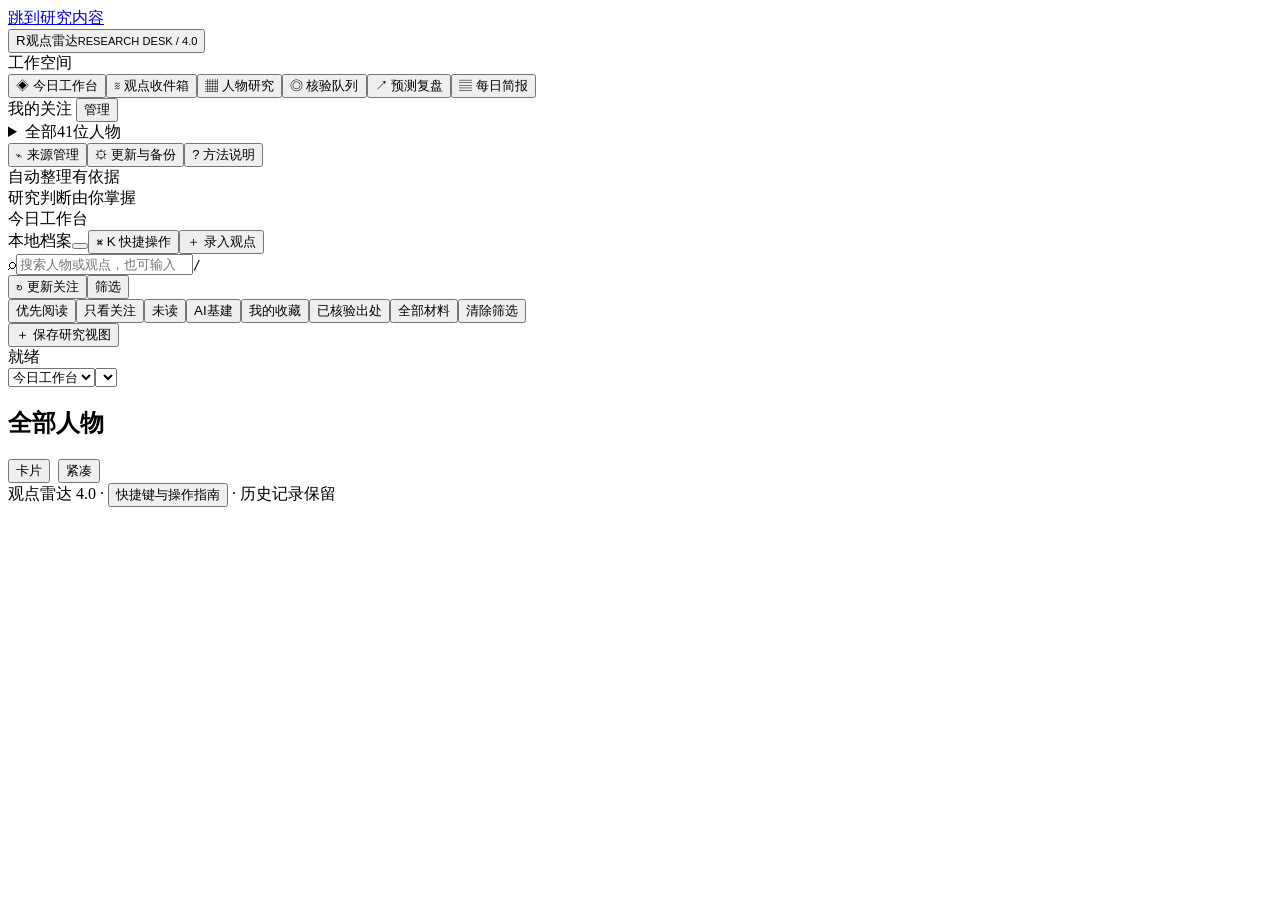
==== app-template.html @ 212599ec "Import investor-radar-local 4.0 baseline Co-Authored-By: Claude Opus 5.5 <noreply@anthropic.com> Cla" ====
<!doctype html><html lang="zh-CN"><head><meta charset="utf-8"><meta name="viewport" content="width=device-width,initial-scale=1"><meta name="referrer" content="no-referrer"><title>观点雷达 · 41人研究工作台</title><style>/* BASE_CSS */
.brief-row{padding:16px 0;border-bottom:1px solid var(--line)}.brief-row:last-child{border-bottom:0}.brief-row p{margin:8px 0}.brief-row .actions button{padding:6px 9px;font-size:12px}body{overflow-wrap:anywhere}.section-top>div{display:flex;gap:8px;flex-wrap:wrap;min-width:0;max-width:100%}.source-grid{grid-template-columns:repeat(2,minmax(0,1fr))}.source-card{min-width:0;overflow-wrap:anywhere}.layout>section{min-width:0}.board{display:grid;grid-template-columns:repeat(3,minmax(0,1fr));gap:14px}.person-card{background:var(--paper);border:1px solid var(--line);border-radius:10px;padding:19px;min-width:0}.person-card h3{margin:0;font-size:17px}.person-card .quote{font-size:13px;line-height:1.8;margin:13px 0;color:#43594e;display:-webkit-box;-webkit-line-clamp:4;-webkit-box-orient:vertical;overflow:hidden}.person-card .badges{display:flex;flex-wrap:wrap;gap:5px;margin:10px 0}.person-card .actions button{font-size:12px;padding:7px 10px}.tabs-detail{display:flex;gap:7px;flex-wrap:wrap;margin:16px 0}.table-wrap{overflow-x:auto}.table{border-collapse:collapse;width:100%;font-size:12px}.table td,.table th{text-align:left;padding:12px 9px;border-bottom:1px solid var(--line);line-height:1.7;vertical-align:top}.table th{white-space:nowrap;color:var(--muted);font-weight:500}.table td{overflow-wrap:anywhere}.table td a{overflow-wrap:anywhere}.metric{font-size:26px;font-weight:600;color:var(--green)}.method-step{padding:14px 0;border-bottom:1px solid var(--line)}.method-step h4{margin:0 0 8px;font-size:14px}.method-step p{margin:0}.field input[type=checkbox]{width:auto}.score-output{background:var(--soft);border-radius:8px;padding:18px;margin:18px 0;line-height:1.9;font-size:13px}.toolbar-filters{display:grid;grid-template-columns:repeat(4,minmax(0,1fr));gap:8px;margin:13px 0}.toolbar-filters select{width:100%}.history{margin:12px 0;padding:12px 14px;background:#f2f5ee;border-left:3px solid #8ba179;font-size:12px;line-height:1.9}.history del{background:#ffece6;text-decoration:line-through;color:#a25436}.history ins{background:#e4f1e7;text-decoration:none;color:#1e684c}.assessment{margin-top:12px;border-top:1px solid var(--line);padding-top:10px;font-size:12px;line-height:1.8}.error-box{padding:12px;background:#fff0e3;color:#8b4f28;border-radius:6px}.facts{font-size:13px;line-height:1.9}.facts li{margin:9px 0}.inline-label{display:flex;gap:8px;align-items:center;flex-wrap:wrap}.source-status{margin-top:10px;font-size:11px;line-height:1.8;color:var(--muted)}.column-pair{display:grid;grid-template-columns:1fr 1fr;gap:18px}.wide-label{overflow-wrap:anywhere}dialog{max-width:800px;max-height:88vh;overflow:auto}.dialog-header{display:flex;justify-content:space-between;align-items:center;gap:15px}.dialog-header h3{margin:0}.dialog-header button{flex-shrink:0}.empty{padding:26px;background:white;border:1px dashed var(--line);border-radius:9px;color:var(--muted);font-size:13px;line-height:1.9}.nav{gap:17px}.nav button{font-size:13px}.people details summary{color:var(--muted);font-size:11px;cursor:pointer;padding:12px 7px}.people .select-person{font-size:12px}.person .select-person small{display:none}.sidebar-sticky{position:sticky;top:15px;max-height:85vh;overflow:auto;padding-right:5px}.methodology a{overflow-wrap:anywhere}.input-note{font-size:11px;color:var(--muted);line-height:1.8;margin:0}.raw{color:var(--amber)}.version-line{font-size:11px;color:var(--muted);margin:8px 0}.processing-grid{display:grid;grid-template-columns:1fr 1fr;gap:16px}.processing-grid .wide{grid-column:1/-1}.status-count{font-size:12px;color:var(--muted)}.stat:nth-child(4) .value{font-size:18px}.forecast{background:white;border:1px solid var(--line);border-radius:10px;padding:18px;margin:12px 0}.forecast h3{margin:0;font-size:16px}.forecast p{font-size:13px;line-height:1.9;color:var(--muted)}
@media(max-width:1200px){.board{grid-template-columns:repeat(2,minmax(0,1fr))}.toolbar-filters{grid-template-columns:repeat(2,minmax(0,1fr))}.layout{grid-template-columns:195px minmax(0,1fr)}}@media(max-width:700px){header .top{display:block}header .live{display:inline-block;margin-top:12px}.board,.column-pair,.processing-grid,.source-grid{grid-template-columns:1fr}.toolbar-filters{grid-template-columns:1fr 1fr}.toolbar select{flex:1 0 100%}.toolbar button{white-space:nowrap}.nav{gap:15px}.nav button{font-size:12px}.nav{margin-bottom:16px}.person-card{padding:17px}.processing-grid .wide{grid-column:auto}.section-top select{max-width:100%}dialog{max-width:calc(100vw - 28px);padding:17px}}
/* UX_CSS */
/* PREMIUM_CSS */
</style></head><body>
<a class="skip-link" href="#workspace">跳到研究内容</a>
<div class="app-frame"><aside class="app-rail"><button class="brand" data-view="home" aria-label="返回今日工作台"><span class="brand-symbol">R</span><span>观点雷达<small>RESEARCH DESK / 4.0</small></span></button>
<div class="rail-label">工作空间</div><nav class="nav" aria-label="功能模块"><button data-view="home" class="active"><span>◈</span> 今日工作台</button><button data-view="timeline"><span>≋</span> 观点收件箱</button><button data-view="board"><span>▦</span> 人物研究</button><button data-view="review"><span>◎</span> 核验队列 <b id="railReviewCount"></b></button><button data-view="predictions"><span>↗</span> 预测复盘</button><button data-view="brief"><span>▤</span> 每日简报</button></nav>
<div class="rail-label rail-focus-title">我的关注 <button class="quiet" data-view="board">管理</button></div><div id="watchlist"></div>
<details class="rail-directory"><summary>全部41位人物</summary><div class="heading"><button class="quiet small" id="onlyFav">只看关注</button></div><div class="people" id="people"></div></details>
<nav class="nav rail-tools" aria-label="工具"><button data-view="sources"><span>⌁</span> 来源管理</button><button data-view="settings"><span>⚙</span> 更新与备份</button><button data-view="methods"><span>?</span> 方法说明</button></nav><div class="rail-note">自动整理有依据<br>研究判断由你掌握</div></aside>
<div class="app-content"><header class="app-topbar"><div class="breadcrumb"><span id="currentViewName">今日工作台</span><button id="currentScope" class="quiet" title="取消人物筛选" hidden></button></div><div class="top-actions"><span id="connection" class="live">本地档案</span><button id="themeToggle" aria-label="切换深色界面" title="界面主题"></button><button id="openCommands" title="快捷操作 Ctrl/⌘ K">⌘ K <span>快捷操作</span></button><button id="newOpinion" class="primary">＋ 录入观点</button></div></header>
<main class="shell" id="workspace" tabindex="-1"><div class="search-strip"><div class="search-field"><span>⌕</span><input id="search" type="search" aria-label="搜索" placeholder="搜索人物或观点，也可输入：关注 未读 近7天 AI"><kbd>/</kbd></div><button id="refreshFav" class="primary">↻ 更新关注</button><button id="toggleFilters" aria-expanded="false">筛选 <span id="filterCount"></span></button><button id="stop" hidden>停止</button></div>
<div class="quick-filters" id="quickFilters"><button data-preset="priority" class="active">优先阅读</button><button data-preset="focus">只看关注</button><button data-preset="unread">未读</button><button data-preset="ai">AI基建</button><button data-preset="saved">我的收藏</button><button data-preset="checked">已核验出处</button><button data-preset="all">全部材料</button><button id="resetFilters" class="quiet">清除筛选</button></div><div id="queryHint" class="query-hint" hidden></div>
<div class="view-memory"><div id="savedViews" class="saved-views" aria-label="已保存研究视图"></div><button id="saveCurrentView">＋ 保存研究视图</button></div><div id="activeFilters" class="active-filters" hidden aria-label="当前筛选条件"></div>
<div id="filterPanel" class="filter-panel" hidden><div class="toolbar-filters"><select id="groupFilter" aria-label="原稿分组"><option value="all">全部原稿分组</option><option>A</option><option>B</option><option>C</option><option>D</option><option>E</option><option>F</option><option>G</option></select><select id="ageFilter" aria-label="原稿年龄段"><option value="all">全部年龄段 · 待核验</option><option value="80">80岁及以上</option><option value="67">67–79岁</option><option value="55">55–66岁</option><option value="35">35–54岁</option><option value="under">35岁以下</option><option value="unknown">年龄未知</option></select><select id="marketFilter" aria-label="战场"><option value="all">全部主战场</option><option>一级</option><option>二级</option><option>债务</option><option>期权</option></select><select id="domainFilter" aria-label="领域"><option value="all">全部研究领域</option></select></div><button id="refreshAll">更新全部41人</button><p class="small">年龄与履历核验状态请在人物档案查看；快捷筛选和搜索条件会同时生效。</p></div>
<div class="connection-strip"><div class="progress"><div id="bar"></div></div><div id="status" role="status" aria-live="polite">就绪</div></div>
<div class="mobile-context"><select id="mobileView" aria-label="切换工作空间"><option value="home">今日工作台</option><option value="timeline">观点收件箱</option><option value="board">人物研究</option><option value="review">核验队列</option><option value="predictions">预测复盘</option><option value="brief">每日简报</option><option value="sources">来源管理</option><option value="settings">更新与备份</option><option value="methods">方法说明</option><option value="process">研究评估</option></select><select class="mobile-person" id="mobilePerson" aria-label="选择人物"></select></div><div class="legacy-stats" hidden><span id="peopleCount">41</span><span id="recordCount"></span><span id="recordCaption"></span><span id="predictionCount"></span><span id="predictionCaption"></span><span id="lastUpdate"></span><span id="storeStatus"></span><span id="favCount"></span></div>
<div class="layout"><section><section id="home" class="view" hidden><div id="homeContent"></div></section>
<section id="board" class="view"><div class="section-top"><h2 id="boardTitle">全部人物</h2><div class="layout-switch"><button data-density="cards">卡片</button><button data-density="compact">紧凑</button></div></div><div id="boardCards" class="board"></div></section>
<section id="brief" class="view" hidden><div class="section-top"><h2>每日更新简报</h2><div><input id="briefDate" type="date" aria-label="简报日期"><button id="exportBrief">导出Markdown简报</button></div></div><p class="small">统计随当前人物筛选变化。当天收录与材料发布日期分别计数；历史补录不冒充新观点。</p><div id="briefContent"></div></section>
<section id="review" class="view" hidden><div class="section-top"><h2>待核验队列</h2><div><button id="reviewNext">开始下一条复核</button><button id="reviewExport">导出队列CSV</button></div></div><div class="toolbar"><select id="reviewStatus" aria-label="队列状态"><option value="pending">全部待核验／争议</option><option value="followup">稍后复核</option><option value="excluded">已排除无关／疑似重复</option></select><label class="inline-label"><input id="reviewFav" type="checkbox">仅当前关注人物</label></div><p id="reviewCount" class="small"></p><p class="small">队列标记不改变核验状态。排除保留原始记录；新修订版本重新进入复核。</p><div id="reviewList"></div><button id="reviewMore" class="load-more" hidden>再显示30条</button></section>
<section id="timeline" class="view" hidden><div class="section-top"><h2 id="timelineTitle">观点收件箱</h2><button id="refreshSelected" hidden>更新此人</button></div><div class="toolbar"><select id="period" aria-label="时间筛选"><option value="all">全部记录（含日期待核验）</option><option value="30">近30天</option><option value="90">近90天</option><option value="2026">2026年</option></select><select id="kindFilter" aria-label="类型"><option value="all">全部内容</option><option value="opinion">人工整理观点</option><option value="lead">公开线索</option><option value="holding">持仓线索</option><option value="institution">机构披露</option><option value="draft">原稿备忘</option><option value="checked">出处／用户已核验</option><option value="saved">已收藏</option><option value="unread">未读</option></select><select id="versionFilter" aria-label="版本"><option value="latest">每条记录的最新版本</option><option value="all">含全部历史版本</option></select></div><div class="inbox-tools"><span id="inboxCount" class="small"></span><div><select id="inboxSort" aria-label="排序"><option value="priority">研究优先级</option><option value="date">材料日期最新</option></select><button id="markVisibleRead">当前显示标已读</button></div></div><div id="feed"></div><button id="more" class="load-more" hidden>再显示30条</button></section>
<section id="process" class="view" hidden><div class="box"><div class="section-top"><h3>研究评估</h3><button id="backReader">返回阅读面板</button></div><label class="field">待处理记录<select id="processItem"></select></label><p>保留原话与研究者解释的区别；改变核验、立场和评分时保存新的评估版本，不修改原始记录。</p><div id="processPreview"></div></div><form id="assessmentForm" class="box"><details class="evaluation-block" open><summary><b>01</b><span>确认出处<small>核对原文，再确认状态</small></span><i>⌄</i></summary><div class="processing-grid"><label class="field">1．核验状态<select id="aVerification"><option value="pending">待核验</option><option value="verified">我已核对原始出处与上下文</option><option value="disputed">存在争议／疑似错误</option></select></label><label class="field">出处类型<select id="aLevel"><option>L0</option><option>L1</option><option>L2</option><option>L3</option><option>L4</option></select></label><label class="field">证据与命题匹配<select id="aMatch"><option value="direct">直接支持当前命题</option><option value="partial">只支持部分内容</option><option value="none">不能支持</option></select></label></div></details><details class="evaluation-block" open><summary><b>02</b><span>解码命题<small>标的、期限、立场与适用条件</small></span><i>⌄</i></summary><div class="processing-grid"><label class="field">标的／指标<input id="aTarget" placeholder="例如：AI基建资本开支"></label><label class="field">期限／适用范围<input id="aHorizon" placeholder="例如：未来12个月；不能补写成作者承诺"></label><label class="field">立场<select id="aStance"><option value="unassigned">未解码</option><option value="bullish">看多／上升</option><option value="bearish">看空／下降</option><option value="neutral">中性</option><option value="conditional">条件判断</option></select></label><label class="field">主题<input id="aTopic" placeholder="例如：AI、宏观、信用"></label><label class="field">2．命题可检验度<select id="aFalsifiable"><option value="vague">模糊，暂不可结算</option><option value="partial">部分明确</option><option value="clear">标的、指标、期限和规则明确</option></select></label><label class="field wide">研究者解释与适用条件<textarea id="aInterpretation" placeholder="标注哪些是自己的操作化定义，以及什么情况会改变判断"></textarea></label></div></details><details class="evaluation-block" ><summary><b>03</b><span>核对仓位<small>仅在主体、报告期与范围可比时填写</small></span><i>⌄</i></summary><div class="processing-grid"><label class="field">3．仓位关联<select id="aHoldings"><option value="unknown">资料不足</option><option value="consistent">可比范围内一致</option><option value="divergent">可比范围内表面背离</option><option value="incomparable">不可比较（不同主体／期间／对冲）</option><option value="not-applicable">不适用</option></select></label><label class="field">仓位报告期<input id="aHoldingsDate" type="date"></label><label class="field wide">仓位证据链接<input id="aHoldingsUrl" type="url" placeholder="https://…"></label></div></details><details class="evaluation-block" ><summary><b>04</b><span>时效与交叉证据<small>研究参数可调整，转载不算独立证据</small></span><i>⌄</i></summary><div class="processing-grid"><label class="field">4．研究半衰期（天，可调整）<input id="aHalfLife" type="number" min="1" max="3650" value="90" required></label><label class="field">5．独立交叉证据数<input id="aCross" type="number" min="0" max="100" value="0"></label><label class="field wide">独立证据链接（每行一个；转载不算独立）<textarea id="aCrossUrls"></textarea></label></div></details><details class="evaluation-block" ><summary><b>05</b><span>我的判断<small>记录个人立场及四维观察</small></span><i>⌄</i></summary><div class="processing-grid"><label class="field">我的立场<select id="aPersonal"><option value="uncertain">存疑</option><option value="agree">认同</option><option value="disagree">反对</option></select></label><label class="field">消息驱动<select id="aNews"><option value="0">未判断</option><option value="1">支持</option><option value="-1">反对</option></select></label><label class="field">技术指标<select id="aTechnical"><option value="0">未判断</option><option value="1">支持</option><option value="-1">反对</option></select></label><label class="field">市场情绪<select id="aSentiment"><option value="0">未判断</option><option value="1">支持</option><option value="-1">反对</option></select></label><label class="field">大盘环境<select id="aMarket"><option value="0">未判断</option><option value="1">支持</option><option value="-1">反对</option></select></label></div></details><div id="assessmentCoach" class="assessment-coach"></div><div id="scorePreview" class="score-output"></div><div class="actions"><button class="primary" type="submit">保存评估版本</button><button id="predictFromAssessment" type="button">登记可检验预测</button></div></form></section>
<section id="predictions" class="view" hidden><div class="section-top"><h2>预测记分卡</h2><div><button id="newPrediction" class="primary">登记预测</button><button id="settleAll">检查到期／试算</button></div></div><div class="notice">只统计事先登记、规则完整且已复核的预测。结果分为未到期、缺数据、待复核、命中、未命中和无法结算。默认至少20个已结算样本才进入对应领域排名。</div><div class="toolbar"><select id="rankDomain"><option value="all">全部领域（不混合排名）</option></select><select id="rankHorizon"><option value="all">全部期限（不混合排名）</option><option value="short">≤90天</option><option value="medium">91–365天</option><option value="long">＞365天</option></select></div><div id="ranking"></div><div id="forecastList"></div><div class="box"><h3>导入结果数据（CSV）</h3><p>CSV列：symbol,date,value,currency,sourceUrl,adjustment。日期为结果观察日；价格、指标和币种必须与登记规则一致。导入后可自动试算，确认后才进入排名。</p><div class="actions"><button id="priceTemplate">下载空白CSV模板</button><button id="importPricesBtn">导入CSV</button><input id="importPrices" type="file" accept=".csv,text/csv" hidden></div></div></section>
<section id="sources" class="view" hidden><div class="section-top"><h2>来源登记与可用状态</h2><button id="addSource">添加公开来源</button></div><p class="small">人工入口、公开RSS、报道发现、机构备案分别显示。能打开网页不代表它是可读取的RSS；采集失败不会清除旧记录。</p><div id="sourceCards" class="source-grid"></div></section>
<section id="methods" class="view methodology" hidden>/* METHODOLOGY_HTML */</section>
<section id="settings" class="view" hidden><div class="box"><h3>更新与本地文件</h3><div class="fields"><label class="field">联网模式<select id="mode"><option value="auto">自动：本地服务优先，公开RSS中转备用</option><option value="local">只用本地服务</option><option value="relay">公开RSS中转 · 免安装</option><option value="direct">直接连接 · 需源站允许跨域</option><option value="offline">离线阅读</option></select></label><label class="field">网页更新间隔<select id="interval"><option value="0">仅手动</option><option value="30">30分钟</option><option value="60">1小时</option><option value="180">3小时</option></select></label><label class="field wide">本地服务地址<input id="localUrl" type="url"></label><label class="field wide">HTTPS RSS中转模板（包含 {url}）<input id="relayUrl"></label><label class="field wide">SEC User-Agent（真实名称＋联系邮箱；只发送给SEC）<input id="secUserAgent" placeholder="Your Name your-contact@example.com"></label><label class="field">进入分领域排名的最低样本数<input id="rankMinimum" type="number" min="5" max="500" value="20"></label><label class="inline-label"><input id="autoStart" type="checkbox"> 打开时自动更新关注</label></div><div class="actions"><button id="saveSettings" class="primary">保存设置</button><button id="syncFiles">同步本地档案</button><button id="saveFiles">保存到本地JSON</button></div><p>双击HTML时使用浏览器缓存，导出备份后可合并回JSON。本地服务运行时可同步／保存文件；文件版本发生变化会拒绝覆盖，先同步再保存。网页关闭后不会运行定时器，离线时只能阅读缓存。</p><p>公开中转会收到公开RSS地址／检索词，可能有配额和索引延迟；付费全文、登录平台和闭门材料仍需原平台阅读。</p></div>
<div class="box"><h3>备份、迁移与导出</h3><div class="actions"><button id="export">导出完整JSON备份</button><button id="importBtn">导入新版／26人版备份</button><input id="import" type="file" accept="application/json,.json" hidden><button id="exportTimeline">导出观点CSV</button><button id="exportScorecard">导出预测CSV</button></div><p>导入合并记录并保留既有历史；联网设置保留当前值。旧版收藏、已读、关注和RSS迁移。浏览器存储不足会明确报错，不静默删除历史。</p></div>
<div class="box"><h3>定时采集与行情数据源</h3><p>完整包附有每日采集脚本和可选Windows计划任务安装脚本。采集器支持RSS／Atom及EDGAR；默认全名单每天检查一次，SEC需单独启用主体映射并填写User-Agent。</p><button id="addPriceSource">添加公开结果CSV来源</button><div id="priceSources"></div><p>行情不预设未经验证的免费接口。可以添加可公开读取、符合结果CSV格式的HTTPS地址，或手工导入数据；缺数据时不结算。定时脚本会获取启用的结果来源并对到期预测试算。</p></div><div class="box"><h3>最近获取状态</h3><div id="statusList" class="status-list"></div></div></section>
</section></div><div class="footer">观点雷达 4.0 · <button class="quiet" id="footerHelp">快捷键与操作指南</button> · 历史记录保留</div></main></div></div>
<dialog id="triageDialog"><div class="dialog-header"><h3>安排复核</h3><button data-close="triageDialog">关闭</button></div><p id="triagePreview" class="small"></p><form id="triageForm"><input id="triageItem" type="hidden"><label class="field">队列状态<select id="triageStatus"><option value="pending">恢复待核验</option><option value="followup">稍后复核</option><option value="irrelevant">排除无关报道</option><option value="duplicate">疑似重复报道</option></select></label><label class="field" style="margin-top:12px">备注（排除／重复时必填）<textarea id="triageNote" maxlength="3000"></textarea></label><div class="actions"><button type="submit" class="primary">追加队列标记</button></div></form><p class="input-note">不会删除档案，也不会把线索标为已核验。</p></dialog>
<dialog id="opinionDialog"><div class="dialog-header"><h3 id="opinionDialogTitle">录入观点</h3><button data-close="opinionDialog">关闭</button></div><form id="opinionForm"><input id="editId" type="hidden"><div class="fields"><label class="field">人物<select id="oPerson"></select></label><label class="field">内容类型<select id="oKind"><option value="opinion">人工整理观点</option><option value="lead">公开线索</option><option value="holding">持仓线索</option><option value="institution">机构披露</option></select></label><label class="field wide">标题<input id="oTitle" required maxlength="300"></label><label class="field wide">原话／忠实摘要<textarea id="oSummary" required maxlength="15000"></textarea></label><label class="field wide">原始出处链接<input id="oUrl" type="url" required></label><label class="field">本人表态日期（未知可空）<input id="oStatement" type="date"></label><label class="field">来源发布日期（未知可空）<input id="oPublished" type="date"></label><label class="field">出处类型<select id="oLevel"><option>L0</option><option>L1</option><option>L2</option><option>L3</option><option>L4</option></select></label><label class="field">核验状态<select id="oVerification"><option value="pending">待核验</option><option value="verified">我已核验原文与上下文</option><option value="disputed">有争议</option></select></label></div><div class="actions"><button class="primary" type="submit">保存新记录／修订版本</button></div><p class="input-note">修订保留原记录。机构持仓不能自动转换为个人言论；未知日期不要猜测填入。</p></form></dialog>
<dialog id="personDialog"><div class="dialog-header"><h3 id="personDialogName"></h3><button data-close="personDialog">关闭</button></div><div id="personDialogBody"></div><form id="factForm"><h4>补充一项核验事实</h4><input id="factPerson" type="hidden"><div class="fields"><label class="field">事实类型<select id="factType"><option value="general">身份／专长／其他事实</option><option value="conflict">具体利益关联</option></select></label><label class="field">状态<select id="factStatus"><option value="pending">待核验</option><option value="verified">用户已核验</option><option value="disputed">存在争议</option></select></label><label class="field wide">事实描述<textarea id="factText" required maxlength="5000"></textarea></label><label class="field wide">出处链接<input id="factUrl" type="url" required></label><label class="field">确认出生日期（可空，需证据）<input id="factBirth" type="date"></label></div><div class="actions"><button class="primary" type="submit">追加事实记录</button></div></form></dialog>
<dialog id="predictionDialog"><div class="dialog-header"><h3>登记可检验预测</h3><button data-close="predictionDialog">关闭</button></div><form id="predictionForm"><div class="fields"><label class="field">人物<select id="pPerson"></select></label><label class="field">领域<input id="pDomain" required placeholder="例如：AI、宏观、信用"></label><label class="field wide">关联观点<select id="pOpinion"><option value="">研究者自行登记（不归为本人原话）</option></select></label><label class="field wide">命题与条件<textarea id="pClaim" required maxlength="5000"></textarea></label><label class="field">标的／指标代码（自行定义）<input id="pSymbol" required placeholder="例如：SPY、AI_CAPEX"></label><label class="field">币种／单位<input id="pCurrency" required value="USD" placeholder="USD、CNY、PERCENT等"></label><label class="field">到期日期<input id="pDue" type="date" required></label><label class="field">指标口径<select id="pAdjustment"><option value="source_close">来源提供的收盘值／指标值</option><option value="adjusted_close">已确认复权收盘价</option></select></label><label class="field">成功条件<select id="pOperator"><option value="gte">结果值 ≥ 阈值</option><option value="lte">结果值 ≤ 阈值</option><option value="return_gte">较登记基准变化 ≥ 阈值%</option><option value="return_lte">较登记基准变化 ≤ 阈值%</option></select></label><label class="field">成功阈值<input id="pThreshold" type="number" step="any" required></label><label class="field">基准值（变化率规则必填）<input id="pBaseline" type="number" step="any"></label><label class="field">基准观察日期<input id="pBaselineDate" type="date"></label><label class="field wide">基准数据来源（变化率规则必填）<input id="pBaselineUrl" type="url"></label><label class="field wide">证据链接<input id="pEvidenceUrl" type="url" required></label><label class="field wide">预测归属<select id="pAttribution"><option value="analyst">研究者操作化定义，尚非作者的量化承诺</option><option value="author">作者明确提出同一规则，已核对出处</option></select></label></div><p class="input-note">到期日前7天内最近的同币种、同口径数据用于试算；无合格数据则待处理。登记后不修改结算规则，修正时另登记预测并保留原条目。</p><div class="actions"><button class="primary" type="submit">锁定规则并登记</button></div></form></dialog>
<dialog id="sourceDialog"><div class="dialog-header"><h3>添加公开来源</h3><button data-close="sourceDialog">关闭</button></div><form id="sourceForm"><div class="fields"><label class="field">人物<select id="sPerson"></select></label><label class="field">来源类型<select id="sType"><option value="rss">RSS / Atom</option><option value="manual">人工阅读入口</option><option value="edgar">SEC主体备案</option></select></label><label class="field wide">来源名称<input id="sName" required></label><label class="field wide">HTTPS地址（SEC可由CIK生成）<input id="sUrl" type="url"></label><label class="field">SEC CIK（仅SEC）<input id="sCik" inputmode="numeric"></label><label class="field">SEC法律主体英文全名（仅SEC）<input id="sEntity"></label><label class="field">文章作者筛选（可空）<input id="sAuthor"></label><label class="field">出处类型<select id="sLevel"><option>L0</option><option>L1</option><option>L2</option><option>L3</option><option>L4</option></select></label></div><p class="input-note">确认机构与人物的关联，不将机构备案当作个人表态。新增来源需经过一次获取检查。</p><div class="actions"><button class="primary" type="submit">添加来源</button></div></form></dialog>
<dialog id="resultDialog"><div class="dialog-header"><h3>复核结算结果</h3><button data-close="resultDialog">关闭</button></div><div id="resultDetails"></div><form id="resultForm"><input id="resultPrediction" type="hidden"><label class="field">人工复核意见<textarea id="resultNote" required></textarea></label><div class="actions"><button class="primary" type="submit">确认当前试算结果</button><button id="markUnresolvable" type="button">标记无法结算</button></div></form></dialog>
<dialog id="priceSourceDialog"><div class="dialog-header"><h3>添加公开结果CSV</h3><button data-close="priceSourceDialog">关闭</button></div><form id="priceSourceForm"><div class="fields"><label class="field wide">来源名称<input id="priceSourceName" required></label><label class="field wide">HTTPS CSV地址<input id="priceSourceUrl" type="url" required></label></div><p>需符合 symbol,date,value,currency,sourceUrl,adjustment 格式，不填写密钥或登录地址。由本地采集器获取。</p><div class="actions"><button class="primary" type="submit">保存来源</button></div></form></dialog>
<dialog id="readerDialog" class="reader-dialog"><div class="reader-header"><div><span class="reader-kicker">阅读与研究</span><strong id="readerPerson"></strong></div><div class="reader-nav"><button id="readerPrev" title="上一条 K" aria-label="上一条">↑</button><span id="readerPosition"></span><span id="readerSession" class="reader-session" hidden></span><button id="readerNext" title="下一条 J" aria-label="下一条">↓</button><button id="readerFocus" aria-label="切换专注阅读" aria-pressed="false"></button><button data-close="readerDialog" aria-label="关闭阅读面板">✕</button></div></div><div id="readerBody"></div><div class="reader-footer"><button id="readerSave">☆ 收藏</button><button id="readerRead">标为未读</button><button id="readerLater">稍后核验</button><button id="readerExclude">排除无关</button><button id="readerAnalyze" class="primary">深入评估 →</button></div></dialog>
<dialog id="commandDialog" class="command-dialog"><div class="command-search"><span>⌕</span><input id="commandSearch" type="search" role="combobox" aria-controls="commandList" aria-expanded="true" aria-autocomplete="list" aria-label="搜索快捷操作" placeholder="搜索操作、人物或主题…"><button data-close="commandDialog">Esc</button></div><div id="commandList" role="listbox" aria-label="快捷操作结果"></div><div class="small command-foot">搜索支持“关注、未读、近7天、已收藏、已核验”组合；↑↓选择，Enter执行，Esc关闭。</div></dialog>
<dialog id="helpDialog"><div class="dialog-header"><h3>更快完成一次研究</h3><button data-close="helpDialog">关闭</button></div><ol class="help-steps"><li>从工作台重点材料开始，或启动一轮专注阅读。</li><li>在阅读面板查看出处、时间、整理依据和主题建议，记录你的立场。</li><li>需要详细判断时点击“深入评估”；保存前会提示缺少的证据。</li><li>用快捷筛选清理未读或待核验材料；操作后可以撤销。</li></ol><div class="shortcut-table"><span>搜索</span><kbd>/</kbd><span>快捷操作</span><kbd>Ctrl / ⌘ K</kbd><span>阅读上一条 / 下一条</span><kbd>K / J</kbd><span>切换专注阅读</span><kbd>F</kbd><span>收藏 / 已读</span><kbd>S / R</kbd><span>关闭面板</span><kbd>Esc</kbd></div><p class="small">自动整理使用明确的关键词与优先级规则，不会替你核验事实或生成投资结论。读取的仍是来源摘要，全文请打开出处。</p></dialog>
<div id="undoBar" class="undo-bar" hidden><span id="undoMessage"></span><button id="undoAction">撤销</button><button id="dismissUndo" aria-label="关闭撤销提示">✕</button></div>
<div id="toast" class="toast" hidden role="status"></div><dialog id="saveViewDialog" class="save-view-dialog" aria-labelledby="saveViewTitle"><div class="dialog-header"><h3 id="saveViewTitle">保存研究视图</h3><button data-close="saveViewDialog" aria-label="关闭">✕</button></div><p class="small">保留当前人物、关键词、日期、类型和排序。阅读进度与笔记继续独立保存。</p><form id="saveViewForm"><input id="viewName" required maxlength="40" aria-label="研究视图名称" placeholder="例如：AI基建 · 关注人物"><button class="primary" type="submit">保存</button></form><h4>已保存视图</h4><div id="savedViewList"></div></dialog>
<dialog id="comparisonDialog" class="comparison-dialog" aria-labelledby="comparisonTitle"><div class="dialog-header"><h3 id="comparisonTitle">材料并排对照</h3><button data-close="comparisonDialog" aria-label="关闭对照">✕</button></div><div id="comparisonBody"></div></dialog>
<div id="compareBar" class="compare-bar" hidden><span id="compareCount"></span><button id="openComparison" class="primary" disabled>并排对照</button><button id="clearComparison" class="quiet">清除</button></div>
<script>/* BUNDLED_STATE */</script><script>/* APP_JS */</script>
</body></html>
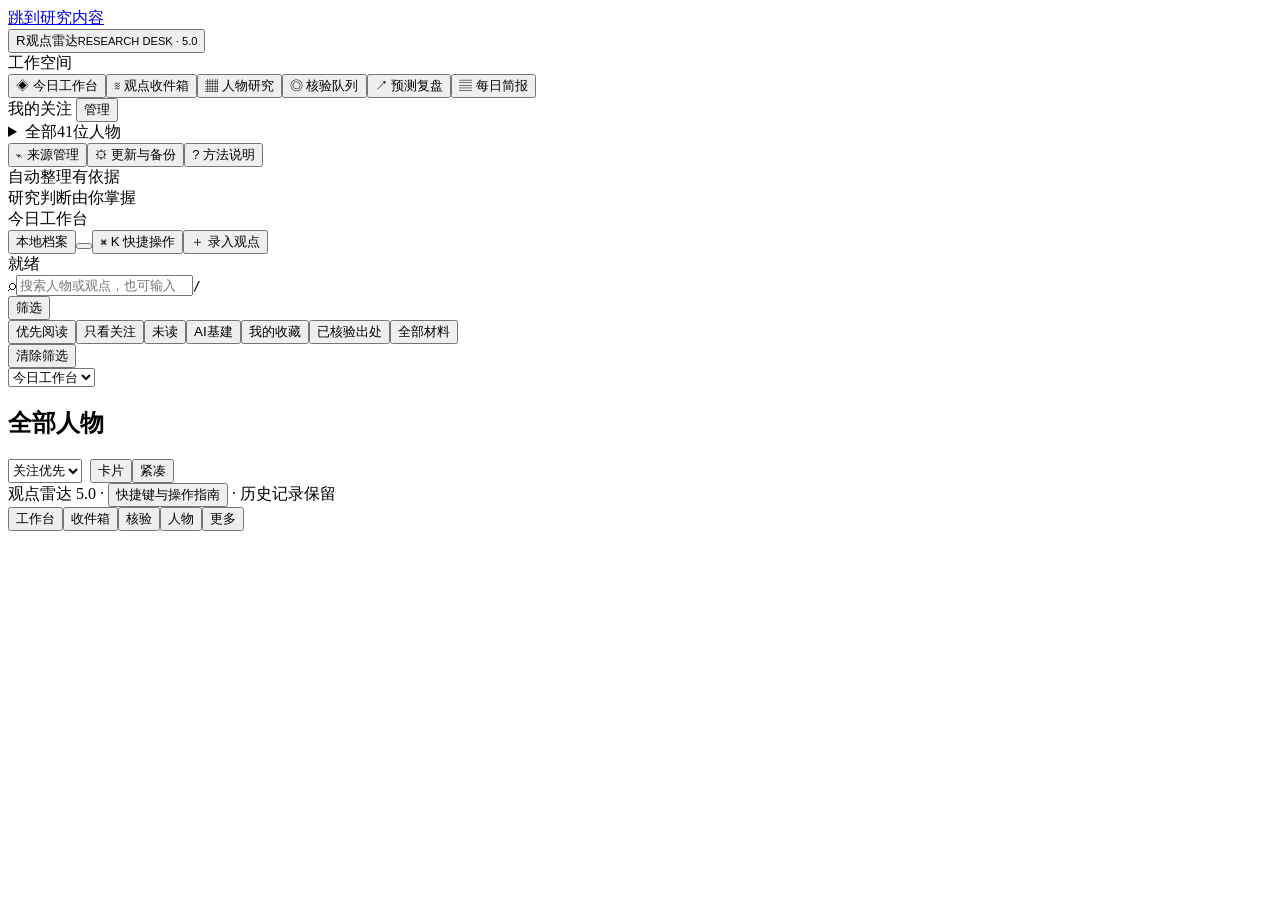
==== commit e4986045: "Desk 5.0: calmer chrome, triage mode, list density and redesigned views - Search and quick filters o" ====
--- a/app-template.html
+++ b/app-template.html
@@ -3,33 +3,33 @@
 @media(max-width:1200px){.board{grid-template-columns:repeat(2,minmax(0,1fr))}.toolbar-filters{grid-template-columns:repeat(2,minmax(0,1fr))}.layout{grid-template-columns:195px minmax(0,1fr)}}@media(max-width:700px){header .top{display:block}header .live{display:inline-block;margin-top:12px}.board,.column-pair,.processing-grid,.source-grid{grid-template-columns:1fr}.toolbar-filters{grid-template-columns:1fr 1fr}.toolbar select{flex:1 0 100%}.toolbar button{white-space:nowrap}.nav{gap:15px}.nav button{font-size:12px}.nav{margin-bottom:16px}.person-card{padding:17px}.processing-grid .wide{grid-column:auto}.section-top select{max-width:100%}dialog{max-width:calc(100vw - 28px);padding:17px}}
 /* UX_CSS */
 /* PREMIUM_CSS */
+/* DESK_CSS */
 </style></head><body>
 <a class="skip-link" href="#workspace">跳到研究内容</a>
-<div class="app-frame"><aside class="app-rail"><button class="brand" data-view="home" aria-label="返回今日工作台"><span class="brand-symbol">R</span><span>观点雷达<small>RESEARCH DESK / 4.0</small></span></button>
+<div class="app-frame"><aside class="app-rail"><button class="brand" data-view="home" aria-label="返回今日工作台"><span class="brand-symbol">R</span><span>观点雷达<small>RESEARCH DESK · 5.0</small></span></button>
 <div class="rail-label">工作空间</div><nav class="nav" aria-label="功能模块"><button data-view="home" class="active"><span>◈</span> 今日工作台</button><button data-view="timeline"><span>≋</span> 观点收件箱</button><button data-view="board"><span>▦</span> 人物研究</button><button data-view="review"><span>◎</span> 核验队列 <b id="railReviewCount"></b></button><button data-view="predictions"><span>↗</span> 预测复盘</button><button data-view="brief"><span>▤</span> 每日简报</button></nav>
 <div class="rail-label rail-focus-title">我的关注 <button class="quiet" data-view="board">管理</button></div><div id="watchlist"></div>
 <details class="rail-directory"><summary>全部41位人物</summary><div class="heading"><button class="quiet small" id="onlyFav">只看关注</button></div><div class="people" id="people"></div></details>
 <nav class="nav rail-tools" aria-label="工具"><button data-view="sources"><span>⌁</span> 来源管理</button><button data-view="settings"><span>⚙</span> 更新与备份</button><button data-view="methods"><span>?</span> 方法说明</button></nav><div class="rail-note">自动整理有依据<br>研究判断由你掌握</div></aside>
-<div class="app-content"><header class="app-topbar"><div class="breadcrumb"><span id="currentViewName">今日工作台</span><button id="currentScope" class="quiet" title="取消人物筛选" hidden></button></div><div class="top-actions"><span id="connection" class="live">本地档案</span><button id="themeToggle" aria-label="切换深色界面" title="界面主题"></button><button id="openCommands" title="快捷操作 Ctrl/⌘ K">⌘ K <span>快捷操作</span></button><button id="newOpinion" class="primary">＋ 录入观点</button></div></header>
-<main class="shell" id="workspace" tabindex="-1"><div class="search-strip"><div class="search-field"><span>⌕</span><input id="search" type="search" aria-label="搜索" placeholder="搜索人物或观点，也可输入：关注 未读 近7天 AI"><kbd>/</kbd></div><button id="refreshFav" class="primary">↻ 更新关注</button><button id="toggleFilters" aria-expanded="false">筛选 <span id="filterCount"></span></button><button id="stop" hidden>停止</button></div>
-<div class="quick-filters" id="quickFilters"><button data-preset="priority" class="active">优先阅读</button><button data-preset="focus">只看关注</button><button data-preset="unread">未读</button><button data-preset="ai">AI基建</button><button data-preset="saved">我的收藏</button><button data-preset="checked">已核验出处</button><button data-preset="all">全部材料</button><button id="resetFilters" class="quiet">清除筛选</button></div><div id="queryHint" class="query-hint" hidden></div>
-<div class="view-memory"><div id="savedViews" class="saved-views" aria-label="已保存研究视图"></div><button id="saveCurrentView">＋ 保存研究视图</button></div><div id="activeFilters" class="active-filters" hidden aria-label="当前筛选条件"></div>
-<div id="filterPanel" class="filter-panel" hidden><div class="toolbar-filters"><select id="groupFilter" aria-label="原稿分组"><option value="all">全部原稿分组</option><option>A</option><option>B</option><option>C</option><option>D</option><option>E</option><option>F</option><option>G</option></select><select id="ageFilter" aria-label="原稿年龄段"><option value="all">全部年龄段 · 待核验</option><option value="80">80岁及以上</option><option value="67">67–79岁</option><option value="55">55–66岁</option><option value="35">35–54岁</option><option value="under">35岁以下</option><option value="unknown">年龄未知</option></select><select id="marketFilter" aria-label="战场"><option value="all">全部主战场</option><option>一级</option><option>二级</option><option>债务</option><option>期权</option></select><select id="domainFilter" aria-label="领域"><option value="all">全部研究领域</option></select></div><button id="refreshAll">更新全部41人</button><p class="small">年龄与履历核验状态请在人物档案查看；快捷筛选和搜索条件会同时生效。</p></div>
-<div class="connection-strip"><div class="progress"><div id="bar"></div></div><div id="status" role="status" aria-live="polite">就绪</div></div>
-<div class="mobile-context"><select id="mobileView" aria-label="切换工作空间"><option value="home">今日工作台</option><option value="timeline">观点收件箱</option><option value="board">人物研究</option><option value="review">核验队列</option><option value="predictions">预测复盘</option><option value="brief">每日简报</option><option value="sources">来源管理</option><option value="settings">更新与备份</option><option value="methods">方法说明</option><option value="process">研究评估</option></select><select class="mobile-person" id="mobilePerson" aria-label="选择人物"></select></div><div class="legacy-stats" hidden><span id="peopleCount">41</span><span id="recordCount"></span><span id="recordCaption"></span><span id="predictionCount"></span><span id="predictionCaption"></span><span id="lastUpdate"></span><span id="storeStatus"></span><span id="favCount"></span></div>
+<div class="app-content"><header class="app-topbar"><div class="breadcrumb"><span id="currentViewName">今日工作台</span><button id="currentScope" class="quiet" title="取消人物筛选" hidden></button></div><div class="top-actions"><button id="connection" class="sync-pill" data-sync="idle" aria-haspopup="dialog" aria-controls="syncDialog" title="同步状态与更新">本地档案</button><button id="themeToggle" aria-label="切换深色界面" title="界面主题"></button><button id="openCommands" title="快捷操作 Ctrl/⌘ K">⌘ K <span>快捷操作</span></button><button id="newOpinion" class="primary">＋ 录入观点</button></div><div class="connection-strip" id="connectionStrip"><div class="progress"><div id="bar"></div></div><div id="status" role="status" aria-live="polite">就绪</div></div></header>
+<main class="shell" id="workspace" tabindex="-1"><div class="search-strip"><div class="search-field"><span>⌕</span><input id="search" type="search" aria-label="搜索" placeholder="搜索人物或观点，也可输入：关注 未读 近7天 AI"><kbd>/</kbd></div><button id="toggleFilters" aria-expanded="false" aria-controls="filterPanel">筛选 <span id="filterCount"></span></button></div>
+<div class="quick-filters" id="quickFilters"><button data-preset="priority" class="active">优先阅读</button><button data-preset="focus">只看关注</button><button data-preset="unread">未读</button><button data-preset="ai">AI基建</button><button data-preset="saved">我的收藏</button><button data-preset="checked">已核验出处</button><button data-preset="all">全部材料</button><div id="savedViews" class="saved-views" aria-label="已保存研究视图"></div><button id="resetFilters" class="quiet">清除筛选</button></div><div id="queryHint" class="query-hint" hidden></div>
+<div id="activeFilters" class="active-filters" hidden aria-label="当前筛选条件"></div>
+<div id="filterPanel" class="filter-panel" hidden><div class="filter-panel-head"><strong>筛选与视图</strong><button id="closeFilters" class="quiet" aria-label="关闭筛选">✕</button></div><div class="toolbar-filters"><select class="mobile-person" id="mobilePerson" aria-label="选择人物"></select><select id="groupFilter" aria-label="原稿分组"><option value="all">全部原稿分组</option><option>A</option><option>B</option><option>C</option><option>D</option><option>E</option><option>F</option><option>G</option></select><select id="ageFilter" aria-label="原稿年龄段"><option value="all">全部年龄段 · 待核验</option><option value="80">80岁及以上</option><option value="67">67–79岁</option><option value="55">55–66岁</option><option value="35">35–54岁</option><option value="under">35岁以下</option><option value="unknown">年龄未知</option></select><select id="marketFilter" aria-label="战场"><option value="all">全部主战场</option><option>一级</option><option>二级</option><option>债务</option><option>期权</option></select><select id="domainFilter" aria-label="领域"><option value="all">全部研究领域</option></select></div><div class="filter-panel-foot"><p class="small">年龄与履历核验状态请在人物档案查看；快捷筛选和搜索条件会同时生效。</p><button id="saveCurrentView">＋ 保存为研究视图</button></div></div>
+<div class="mobile-context"><select id="mobileView" aria-label="切换工作空间"><option value="home">今日工作台</option><option value="timeline">观点收件箱</option><option value="board">人物研究</option><option value="review">核验队列</option><option value="predictions">预测复盘</option><option value="brief">每日简报</option><option value="sources">来源管理</option><option value="settings">更新与备份</option><option value="methods">方法说明</option><option value="process">研究评估</option></select></div><div class="legacy-stats" hidden><span id="peopleCount">41</span><span id="recordCount"></span><span id="recordCaption"></span><span id="predictionCount"></span><span id="predictionCaption"></span><span id="lastUpdate"></span><span id="storeStatus"></span><span id="favCount"></span></div>
 <div class="layout"><section><section id="home" class="view" hidden><div id="homeContent"></div></section>
-<section id="board" class="view"><div class="section-top"><h2 id="boardTitle">全部人物</h2><div class="layout-switch"><button data-density="cards">卡片</button><button data-density="compact">紧凑</button></div></div><div id="boardCards" class="board"></div></section>
+<section id="board" class="view"><div class="section-top"><h2 id="boardTitle">全部人物</h2><div class="board-tools"><select id="boardSort" aria-label="人物排序"><option value="focus">关注优先</option><option value="recent">最新动态</option><option value="unread">未读最多</option><option value="name">按姓名</option></select><div class="layout-switch"><button data-density="cards">卡片</button><button data-density="compact">紧凑</button></div></div></div><div id="boardCards" class="board"></div></section>
 <section id="brief" class="view" hidden><div class="section-top"><h2>每日更新简报</h2><div><input id="briefDate" type="date" aria-label="简报日期"><button id="exportBrief">导出Markdown简报</button></div></div><p class="small">统计随当前人物筛选变化。当天收录与材料发布日期分别计数；历史补录不冒充新观点。</p><div id="briefContent"></div></section>
-<section id="review" class="view" hidden><div class="section-top"><h2>待核验队列</h2><div><button id="reviewNext">开始下一条复核</button><button id="reviewExport">导出队列CSV</button></div></div><div class="toolbar"><select id="reviewStatus" aria-label="队列状态"><option value="pending">全部待核验／争议</option><option value="followup">稍后复核</option><option value="excluded">已排除无关／疑似重复</option></select><label class="inline-label"><input id="reviewFav" type="checkbox">仅当前关注人物</label></div><p id="reviewCount" class="small"></p><p class="small">队列标记不改变核验状态。排除保留原始记录；新修订版本重新进入复核。</p><div id="reviewList"></div><button id="reviewMore" class="load-more" hidden>再显示30条</button></section>
-<section id="timeline" class="view" hidden><div class="section-top"><h2 id="timelineTitle">观点收件箱</h2><button id="refreshSelected" hidden>更新此人</button></div><div class="toolbar"><select id="period" aria-label="时间筛选"><option value="all">全部记录（含日期待核验）</option><option value="30">近30天</option><option value="90">近90天</option><option value="2026">2026年</option></select><select id="kindFilter" aria-label="类型"><option value="all">全部内容</option><option value="opinion">人工整理观点</option><option value="lead">公开线索</option><option value="holding">持仓线索</option><option value="institution">机构披露</option><option value="draft">原稿备忘</option><option value="checked">出处／用户已核验</option><option value="saved">已收藏</option><option value="unread">未读</option></select><select id="versionFilter" aria-label="版本"><option value="latest">每条记录的最新版本</option><option value="all">含全部历史版本</option></select></div><div class="inbox-tools"><span id="inboxCount" class="small"></span><div><select id="inboxSort" aria-label="排序"><option value="priority">研究优先级</option><option value="date">材料日期最新</option></select><button id="markVisibleRead">当前显示标已读</button></div></div><div id="feed"></div><button id="more" class="load-more" hidden>再显示30条</button></section>
+<section id="review" class="view" hidden><div class="section-top"><h2>待核验队列</h2><div><button id="reviewNext" class="primary">连续核验 →</button><button id="reviewExport">导出队列CSV</button></div></div><div id="triageMode" class="triage-mode" hidden></div><div class="toolbar"><select id="reviewStatus" aria-label="队列状态"><option value="pending">全部待核验／争议</option><option value="followup">稍后复核</option><option value="excluded">已排除无关／疑似重复</option></select><label class="check-label"><input id="reviewFav" type="checkbox"><span>仅关注人物</span></label><span id="reviewCount" class="small"></span></div><p class="small review-note">队列标记不改变核验状态；排除保留原始记录，新修订版本重新进入复核。</p><div id="reviewList"></div><button id="reviewMore" class="load-more" hidden>再显示30条</button></section>
+<section id="timeline" class="view" hidden><div class="section-top"><h2 id="timelineTitle">观点收件箱</h2><button id="refreshSelected" hidden>更新此人</button></div><div class="toolbar"><select id="period" aria-label="时间筛选"><option value="all">全部记录（含日期待核验）</option><option value="30">近30天</option><option value="90">近90天</option><option value="2026">2026年</option></select><select id="kindFilter" aria-label="类型"><option value="all">全部内容</option><option value="opinion">人工整理观点</option><option value="lead">公开线索</option><option value="holding">持仓线索</option><option value="institution">机构披露</option><option value="draft">原稿备忘</option><option value="checked">出处／用户已核验</option><option value="saved">已收藏</option><option value="unread">未读</option></select><select id="versionFilter" aria-label="版本"><option value="latest">每条记录的最新版本</option><option value="all">含全部历史版本</option></select></div><div class="inbox-tools"><span id="inboxCount" class="small"></span><div><div class="layout-switch" role="group" aria-label="收件箱显示方式"><button data-inbox-density="cards">卡片</button><button data-inbox-density="list">列表</button></div><select id="inboxSort" aria-label="排序"><option value="priority">研究优先级</option><option value="date">材料日期最新</option></select><button id="markVisibleRead">当前显示标已读</button></div></div><div id="feed"></div><button id="more" class="load-more" hidden>再显示30条</button></section>
 <section id="process" class="view" hidden><div class="box"><div class="section-top"><h3>研究评估</h3><button id="backReader">返回阅读面板</button></div><label class="field">待处理记录<select id="processItem"></select></label><p>保留原话与研究者解释的区别；改变核验、立场和评分时保存新的评估版本，不修改原始记录。</p><div id="processPreview"></div></div><form id="assessmentForm" class="box"><details class="evaluation-block" open><summary><b>01</b><span>确认出处<small>核对原文，再确认状态</small></span><i>⌄</i></summary><div class="processing-grid"><label class="field">1．核验状态<select id="aVerification"><option value="pending">待核验</option><option value="verified">我已核对原始出处与上下文</option><option value="disputed">存在争议／疑似错误</option></select></label><label class="field">出处类型<select id="aLevel"><option>L0</option><option>L1</option><option>L2</option><option>L3</option><option>L4</option></select></label><label class="field">证据与命题匹配<select id="aMatch"><option value="direct">直接支持当前命题</option><option value="partial">只支持部分内容</option><option value="none">不能支持</option></select></label></div></details><details class="evaluation-block" open><summary><b>02</b><span>解码命题<small>标的、期限、立场与适用条件</small></span><i>⌄</i></summary><div class="processing-grid"><label class="field">标的／指标<input id="aTarget" placeholder="例如：AI基建资本开支"></label><label class="field">期限／适用范围<input id="aHorizon" placeholder="例如：未来12个月；不能补写成作者承诺"></label><label class="field">立场<select id="aStance"><option value="unassigned">未解码</option><option value="bullish">看多／上升</option><option value="bearish">看空／下降</option><option value="neutral">中性</option><option value="conditional">条件判断</option></select></label><label class="field">主题<input id="aTopic" placeholder="例如：AI、宏观、信用"></label><label class="field">2．命题可检验度<select id="aFalsifiable"><option value="vague">模糊，暂不可结算</option><option value="partial">部分明确</option><option value="clear">标的、指标、期限和规则明确</option></select></label><label class="field wide">研究者解释与适用条件<textarea id="aInterpretation" placeholder="标注哪些是自己的操作化定义，以及什么情况会改变判断"></textarea></label></div></details><details class="evaluation-block" ><summary><b>03</b><span>核对仓位<small>仅在主体、报告期与范围可比时填写</small></span><i>⌄</i></summary><div class="processing-grid"><label class="field">3．仓位关联<select id="aHoldings"><option value="unknown">资料不足</option><option value="consistent">可比范围内一致</option><option value="divergent">可比范围内表面背离</option><option value="incomparable">不可比较（不同主体／期间／对冲）</option><option value="not-applicable">不适用</option></select></label><label class="field">仓位报告期<input id="aHoldingsDate" type="date"></label><label class="field wide">仓位证据链接<input id="aHoldingsUrl" type="url" placeholder="https://…"></label></div></details><details class="evaluation-block" ><summary><b>04</b><span>时效与交叉证据<small>研究参数可调整，转载不算独立证据</small></span><i>⌄</i></summary><div class="processing-grid"><label class="field">4．研究半衰期（天，可调整）<input id="aHalfLife" type="number" min="1" max="3650" value="90" required></label><label class="field">5．独立交叉证据数<input id="aCross" type="number" min="0" max="100" value="0"></label><label class="field wide">独立证据链接（每行一个；转载不算独立）<textarea id="aCrossUrls"></textarea></label></div></details><details class="evaluation-block" ><summary><b>05</b><span>我的判断<small>记录个人立场及四维观察</small></span><i>⌄</i></summary><div class="processing-grid"><label class="field">我的立场<select id="aPersonal"><option value="uncertain">存疑</option><option value="agree">认同</option><option value="disagree">反对</option></select></label><label class="field">消息驱动<select id="aNews"><option value="0">未判断</option><option value="1">支持</option><option value="-1">反对</option></select></label><label class="field">技术指标<select id="aTechnical"><option value="0">未判断</option><option value="1">支持</option><option value="-1">反对</option></select></label><label class="field">市场情绪<select id="aSentiment"><option value="0">未判断</option><option value="1">支持</option><option value="-1">反对</option></select></label><label class="field">大盘环境<select id="aMarket"><option value="0">未判断</option><option value="1">支持</option><option value="-1">反对</option></select></label></div></details><div id="assessmentCoach" class="assessment-coach"></div><div id="scorePreview" class="score-output"></div><div class="actions"><button class="primary" type="submit">保存评估版本</button><button id="predictFromAssessment" type="button">登记可检验预测</button></div></form></section>
 <section id="predictions" class="view" hidden><div class="section-top"><h2>预测记分卡</h2><div><button id="newPrediction" class="primary">登记预测</button><button id="settleAll">检查到期／试算</button></div></div><div class="notice">只统计事先登记、规则完整且已复核的预测。结果分为未到期、缺数据、待复核、命中、未命中和无法结算。默认至少20个已结算样本才进入对应领域排名。</div><div class="toolbar"><select id="rankDomain"><option value="all">全部领域（不混合排名）</option></select><select id="rankHorizon"><option value="all">全部期限（不混合排名）</option><option value="short">≤90天</option><option value="medium">91–365天</option><option value="long">＞365天</option></select></div><div id="ranking"></div><div id="forecastList"></div><div class="box"><h3>导入结果数据（CSV）</h3><p>CSV列：symbol,date,value,currency,sourceUrl,adjustment。日期为结果观察日；价格、指标和币种必须与登记规则一致。导入后可自动试算，确认后才进入排名。</p><div class="actions"><button id="priceTemplate">下载空白CSV模板</button><button id="importPricesBtn">导入CSV</button><input id="importPrices" type="file" accept=".csv,text/csv" hidden></div></div></section>
-<section id="sources" class="view" hidden><div class="section-top"><h2>来源登记与可用状态</h2><button id="addSource">添加公开来源</button></div><p class="small">人工入口、公开RSS、报道发现、机构备案分别显示。能打开网页不代表它是可读取的RSS；采集失败不会清除旧记录。</p><div id="sourceCards" class="source-grid"></div></section>
+<section id="sources" class="view" hidden><div class="section-top"><h2>来源登记与可用状态</h2><button id="addSource">添加公开来源</button></div><div id="sourceSummary" class="source-summary"></div><div id="sourceFilters" class="segmented" role="group" aria-label="来源筛选"><button data-source-filter="all">全部</button><button data-source-filter="failed">只看失败</button><button data-source-filter="enabled">自动采集</button><button data-source-filter="manual">人工入口</button><button data-source-filter="paused">已暂停</button></div><p class="small">能打开网页不代表它是可读取的RSS；采集失败不会清除旧记录。</p><div id="sourceCards" class="source-table"></div></section>
 <section id="methods" class="view methodology" hidden>/* METHODOLOGY_HTML */</section>
 <section id="settings" class="view" hidden><div class="box"><h3>更新与本地文件</h3><div class="fields"><label class="field">联网模式<select id="mode"><option value="auto">自动：本地服务优先，公开RSS中转备用</option><option value="local">只用本地服务</option><option value="relay">公开RSS中转 · 免安装</option><option value="direct">直接连接 · 需源站允许跨域</option><option value="offline">离线阅读</option></select></label><label class="field">网页更新间隔<select id="interval"><option value="0">仅手动</option><option value="30">30分钟</option><option value="60">1小时</option><option value="180">3小时</option></select></label><label class="field wide">本地服务地址<input id="localUrl" type="url"></label><label class="field wide">HTTPS RSS中转模板（包含 {url}）<input id="relayUrl"></label><label class="field wide">SEC User-Agent（真实名称＋联系邮箱；只发送给SEC）<input id="secUserAgent" placeholder="Your Name your-contact@example.com"></label><label class="field">进入分领域排名的最低样本数<input id="rankMinimum" type="number" min="5" max="500" value="20"></label><label class="inline-label"><input id="autoStart" type="checkbox"> 打开时自动更新关注</label></div><div class="actions"><button id="saveSettings" class="primary">保存设置</button><button id="syncFiles">同步本地档案</button><button id="saveFiles">保存到本地JSON</button></div><p>双击HTML时使用浏览器缓存，导出备份后可合并回JSON。本地服务运行时可同步／保存文件；文件版本发生变化会拒绝覆盖，先同步再保存。网页关闭后不会运行定时器，离线时只能阅读缓存。</p><p>公开中转会收到公开RSS地址／检索词，可能有配额和索引延迟；付费全文、登录平台和闭门材料仍需原平台阅读。</p></div>
 <div class="box"><h3>备份、迁移与导出</h3><div class="actions"><button id="export">导出完整JSON备份</button><button id="importBtn">导入新版／26人版备份</button><input id="import" type="file" accept="application/json,.json" hidden><button id="exportTimeline">导出观点CSV</button><button id="exportScorecard">导出预测CSV</button></div><p>导入合并记录并保留既有历史；联网设置保留当前值。旧版收藏、已读、关注和RSS迁移。浏览器存储不足会明确报错，不静默删除历史。</p></div>
 <div class="box"><h3>定时采集与行情数据源</h3><p>完整包附有每日采集脚本和可选Windows计划任务安装脚本。采集器支持RSS／Atom及EDGAR；默认全名单每天检查一次，SEC需单独启用主体映射并填写User-Agent。</p><button id="addPriceSource">添加公开结果CSV来源</button><div id="priceSources"></div><p>行情不预设未经验证的免费接口。可以添加可公开读取、符合结果CSV格式的HTTPS地址，或手工导入数据；缺数据时不结算。定时脚本会获取启用的结果来源并对到期预测试算。</p></div><div class="box"><h3>最近获取状态</h3><div id="statusList" class="status-list"></div></div></section>
-</section></div><div class="footer">观点雷达 4.0 · <button class="quiet" id="footerHelp">快捷键与操作指南</button> · 历史记录保留</div></main></div></div>
+</section></div><div class="footer">观点雷达 5.0 · <button class="quiet" id="footerHelp">快捷键与操作指南</button> · 历史记录保留</div></main></div></div>
 <dialog id="triageDialog"><div class="dialog-header"><h3>安排复核</h3><button data-close="triageDialog">关闭</button></div><p id="triagePreview" class="small"></p><form id="triageForm"><input id="triageItem" type="hidden"><label class="field">队列状态<select id="triageStatus"><option value="pending">恢复待核验</option><option value="followup">稍后复核</option><option value="irrelevant">排除无关报道</option><option value="duplicate">疑似重复报道</option></select></label><label class="field" style="margin-top:12px">备注（排除／重复时必填）<textarea id="triageNote" maxlength="3000"></textarea></label><div class="actions"><button type="submit" class="primary">追加队列标记</button></div></form><p class="input-note">不会删除档案，也不会把线索标为已核验。</p></dialog>
 <dialog id="opinionDialog"><div class="dialog-header"><h3 id="opinionDialogTitle">录入观点</h3><button data-close="opinionDialog">关闭</button></div><form id="opinionForm"><input id="editId" type="hidden"><div class="fields"><label class="field">人物<select id="oPerson"></select></label><label class="field">内容类型<select id="oKind"><option value="opinion">人工整理观点</option><option value="lead">公开线索</option><option value="holding">持仓线索</option><option value="institution">机构披露</option></select></label><label class="field wide">标题<input id="oTitle" required maxlength="300"></label><label class="field wide">原话／忠实摘要<textarea id="oSummary" required maxlength="15000"></textarea></label><label class="field wide">原始出处链接<input id="oUrl" type="url" required></label><label class="field">本人表态日期（未知可空）<input id="oStatement" type="date"></label><label class="field">来源发布日期（未知可空）<input id="oPublished" type="date"></label><label class="field">出处类型<select id="oLevel"><option>L0</option><option>L1</option><option>L2</option><option>L3</option><option>L4</option></select></label><label class="field">核验状态<select id="oVerification"><option value="pending">待核验</option><option value="verified">我已核验原文与上下文</option><option value="disputed">有争议</option></select></label></div><div class="actions"><button class="primary" type="submit">保存新记录／修订版本</button></div><p class="input-note">修订保留原记录。机构持仓不能自动转换为个人言论；未知日期不要猜测填入。</p></form></dialog>
 <dialog id="personDialog"><div class="dialog-header"><h3 id="personDialogName"></h3><button data-close="personDialog">关闭</button></div><div id="personDialogBody"></div><form id="factForm"><h4>补充一项核验事实</h4><input id="factPerson" type="hidden"><div class="fields"><label class="field">事实类型<select id="factType"><option value="general">身份／专长／其他事实</option><option value="conflict">具体利益关联</option></select></label><label class="field">状态<select id="factStatus"><option value="pending">待核验</option><option value="verified">用户已核验</option><option value="disputed">存在争议</option></select></label><label class="field wide">事实描述<textarea id="factText" required maxlength="5000"></textarea></label><label class="field wide">出处链接<input id="factUrl" type="url" required></label><label class="field">确认出生日期（可空，需证据）<input id="factBirth" type="date"></label></div><div class="actions"><button class="primary" type="submit">追加事实记录</button></div></form></dialog>
@@ -37,12 +37,16 @@
 <dialog id="sourceDialog"><div class="dialog-header"><h3>添加公开来源</h3><button data-close="sourceDialog">关闭</button></div><form id="sourceForm"><div class="fields"><label class="field">人物<select id="sPerson"></select></label><label class="field">来源类型<select id="sType"><option value="rss">RSS / Atom</option><option value="manual">人工阅读入口</option><option value="edgar">SEC主体备案</option></select></label><label class="field wide">来源名称<input id="sName" required></label><label class="field wide">HTTPS地址（SEC可由CIK生成）<input id="sUrl" type="url"></label><label class="field">SEC CIK（仅SEC）<input id="sCik" inputmode="numeric"></label><label class="field">SEC法律主体英文全名（仅SEC）<input id="sEntity"></label><label class="field">文章作者筛选（可空）<input id="sAuthor"></label><label class="field">出处类型<select id="sLevel"><option>L0</option><option>L1</option><option>L2</option><option>L3</option><option>L4</option></select></label></div><p class="input-note">确认机构与人物的关联，不将机构备案当作个人表态。新增来源需经过一次获取检查。</p><div class="actions"><button class="primary" type="submit">添加来源</button></div></form></dialog>
 <dialog id="resultDialog"><div class="dialog-header"><h3>复核结算结果</h3><button data-close="resultDialog">关闭</button></div><div id="resultDetails"></div><form id="resultForm"><input id="resultPrediction" type="hidden"><label class="field">人工复核意见<textarea id="resultNote" required></textarea></label><div class="actions"><button class="primary" type="submit">确认当前试算结果</button><button id="markUnresolvable" type="button">标记无法结算</button></div></form></dialog>
 <dialog id="priceSourceDialog"><div class="dialog-header"><h3>添加公开结果CSV</h3><button data-close="priceSourceDialog">关闭</button></div><form id="priceSourceForm"><div class="fields"><label class="field wide">来源名称<input id="priceSourceName" required></label><label class="field wide">HTTPS CSV地址<input id="priceSourceUrl" type="url" required></label></div><p>需符合 symbol,date,value,currency,sourceUrl,adjustment 格式，不填写密钥或登录地址。由本地采集器获取。</p><div class="actions"><button class="primary" type="submit">保存来源</button></div></form></dialog>
-<dialog id="readerDialog" class="reader-dialog"><div class="reader-header"><div><span class="reader-kicker">阅读与研究</span><strong id="readerPerson"></strong></div><div class="reader-nav"><button id="readerPrev" title="上一条 K" aria-label="上一条">↑</button><span id="readerPosition"></span><span id="readerSession" class="reader-session" hidden></span><button id="readerNext" title="下一条 J" aria-label="下一条">↓</button><button id="readerFocus" aria-label="切换专注阅读" aria-pressed="false"></button><button data-close="readerDialog" aria-label="关闭阅读面板">✕</button></div></div><div id="readerBody"></div><div class="reader-footer"><button id="readerSave">☆ 收藏</button><button id="readerRead">标为未读</button><button id="readerLater">稍后核验</button><button id="readerExclude">排除无关</button><button id="readerAnalyze" class="primary">深入评估 →</button></div></dialog>
+<dialog id="readerDialog" class="reader-dialog"><div class="reader-header"><div><span class="reader-kicker">阅读与研究</span><strong id="readerPerson"></strong></div><div class="reader-nav"><button id="readerPrev" title="上一条 K" aria-label="上一条">↑</button><span id="readerPosition"></span><span id="readerSession" class="reader-session" hidden></span><button id="readerNext" title="下一条 J" aria-label="下一条">↓</button><button id="readerFocus" aria-label="切换专注阅读" aria-pressed="false"></button><button data-close="readerDialog" aria-label="关闭阅读面板">✕</button></div></div><div id="readerBody"></div><div class="reader-footer"><div class="reader-quick"><button id="readerSave" title="收藏 S">☆ 收藏</button><button id="readerRead" title="标记已读 R">标为未读</button><button id="readerLater" title="稍后核验 L">稍后核验</button><button id="readerExclude" title="排除无关，可撤销">排除无关</button></div><label class="reader-auto" title="标记已读后自动打开下一条"><input id="readerAutoNext" type="checkbox"><span>已读后跳到下一条</span></label><button id="readerAnalyze" class="primary">深入评估 →</button></div></dialog>
 <dialog id="commandDialog" class="command-dialog"><div class="command-search"><span>⌕</span><input id="commandSearch" type="search" role="combobox" aria-controls="commandList" aria-expanded="true" aria-autocomplete="list" aria-label="搜索快捷操作" placeholder="搜索操作、人物或主题…"><button data-close="commandDialog">Esc</button></div><div id="commandList" role="listbox" aria-label="快捷操作结果"></div><div class="small command-foot">搜索支持“关注、未读、近7天、已收藏、已核验”组合；↑↓选择，Enter执行，Esc关闭。</div></dialog>
-<dialog id="helpDialog"><div class="dialog-header"><h3>更快完成一次研究</h3><button data-close="helpDialog">关闭</button></div><ol class="help-steps"><li>从工作台重点材料开始，或启动一轮专注阅读。</li><li>在阅读面板查看出处、时间、整理依据和主题建议，记录你的立场。</li><li>需要详细判断时点击“深入评估”；保存前会提示缺少的证据。</li><li>用快捷筛选清理未读或待核验材料；操作后可以撤销。</li></ol><div class="shortcut-table"><span>搜索</span><kbd>/</kbd><span>快捷操作</span><kbd>Ctrl / ⌘ K</kbd><span>阅读上一条 / 下一条</span><kbd>K / J</kbd><span>切换专注阅读</span><kbd>F</kbd><span>收藏 / 已读</span><kbd>S / R</kbd><span>关闭面板</span><kbd>Esc</kbd></div><p class="small">自动整理使用明确的关键词与优先级规则，不会替你核验事实或生成投资结论。读取的仍是来源摘要，全文请打开出处。</p></dialog>
+<dialog id="helpDialog"><div class="dialog-header"><h3>更快完成一次研究</h3><button data-close="helpDialog">关闭</button></div><ol class="help-steps"><li>从工作台重点材料开始，或启动一轮专注阅读。</li><li>在阅读面板查看出处、时间、整理依据和主题建议，记录你的立场。</li><li>需要详细判断时点击“深入评估”；保存前会提示缺少的证据。</li><li>用快捷筛选清理未读或待核验材料；操作后可以撤销。</li></ol><div class="shortcut-table"><span>搜索</span><kbd>/</kbd><span>快捷操作</span><kbd>Ctrl / ⌘ K</kbd><span>阅读上一条 / 下一条</span><kbd>K / J</kbd><span>切换专注阅读</span><kbd>F</kbd><span>收藏 / 已读 / 稍后核验</span><kbd>S / R / L</kbd><span>列表中移动光标 / 打开</span><kbd>J / K · Enter</kbd><span>列表中勾选（批量操作）</span><kbd>X</kbd><span>连续核验：已核对 / 稍后 / 排除 / 重复</span><kbd>1 / 2 / 3 / 4</kbd><span>连续核验：打开原文 / 跳过</span><kbd>O / →</kbd><span>撤销上一步</span><kbd>Z</kbd><span>关闭面板</span><kbd>Esc</kbd></div><p class="small">自动整理使用明确的关键词与优先级规则，不会替你核验事实或生成投资结论。读取的仍是来源摘要，全文请打开出处。</p></dialog>
 <div id="undoBar" class="undo-bar" hidden><span id="undoMessage"></span><button id="undoAction">撤销</button><button id="dismissUndo" aria-label="关闭撤销提示">✕</button></div>
 <div id="toast" class="toast" hidden role="status"></div><dialog id="saveViewDialog" class="save-view-dialog" aria-labelledby="saveViewTitle"><div class="dialog-header"><h3 id="saveViewTitle">保存研究视图</h3><button data-close="saveViewDialog" aria-label="关闭">✕</button></div><p class="small">保留当前人物、关键词、日期、类型和排序。阅读进度与笔记继续独立保存。</p><form id="saveViewForm"><input id="viewName" required maxlength="40" aria-label="研究视图名称" placeholder="例如：AI基建 · 关注人物"><button class="primary" type="submit">保存</button></form><h4>已保存视图</h4><div id="savedViewList"></div></dialog>
 <dialog id="comparisonDialog" class="comparison-dialog" aria-labelledby="comparisonTitle"><div class="dialog-header"><h3 id="comparisonTitle">材料并排对照</h3><button data-close="comparisonDialog" aria-label="关闭对照">✕</button></div><div id="comparisonBody"></div></dialog>
+<div id="bulkBar" class="bulk-bar" hidden><span id="bulkCount"></span><button data-bulk="read">标已读</button><button data-bulk="unread">标未读</button><button data-bulk="save">收藏</button><button data-bulk="compare">加入对照</button><button data-bulk="clear" class="quiet">取消选择</button></div>
+<nav class="tabbar" aria-label="主要工作空间"><button data-view="home"><span class="tab-icon" data-icon="home"></span>工作台</button><button data-view="timeline"><span class="tab-icon" data-icon="inbox"></span>收件箱</button><button data-view="review"><span class="tab-icon" data-icon="check"></span>核验<b id="tabReviewCount"></b></button><button data-view="board"><span class="tab-icon" data-icon="people"></span>人物</button><button id="tabMore" aria-haspopup="dialog"><span class="tab-icon" data-icon="more"></span>更多</button></nav>
+<dialog id="moreDialog" class="sheet-dialog" aria-label="更多工作空间"><div class="dialog-header"><h3>更多</h3><button data-close="moreDialog" aria-label="关闭">✕</button></div><div class="sheet-grid"><button data-view="predictions"><span class="tab-icon" data-icon="trend"></span>预测复盘</button><button data-view="brief"><span class="tab-icon" data-icon="brief"></span>每日简报</button><button data-view="sources"><span class="tab-icon" data-icon="source"></span>来源管理</button><button data-view="settings"><span class="tab-icon" data-icon="settings"></span>更新与备份</button><button data-view="methods"><span class="tab-icon" data-icon="help"></span>方法说明</button><button data-more="commands"><span class="tab-icon" data-icon="search"></span>快捷操作</button></div></dialog>
+<dialog id="syncDialog" class="sync-dialog" aria-labelledby="syncTitle"><div class="dialog-header"><h3 id="syncTitle">同步状态</h3><button data-close="syncDialog" aria-label="关闭">✕</button></div><div id="syncBody"></div><div class="sync-actions"><button id="refreshFav" class="primary">↻ 更新关注人物</button><button id="refreshAll">更新全部41人</button><button id="stop" hidden>停止</button></div><div class="sync-links"><button data-view="sources" data-sync-close="true">查看各来源状态 →</button><button data-view="settings" data-sync-close="true">联网与备份设置 →</button></div></dialog>
 <div id="compareBar" class="compare-bar" hidden><span id="compareCount"></span><button id="openComparison" class="primary" disabled>并排对照</button><button id="clearComparison" class="quiet">清除</button></div>
 <script>/* BUNDLED_STATE */</script><script>/* APP_JS */</script>
 </body></html>
